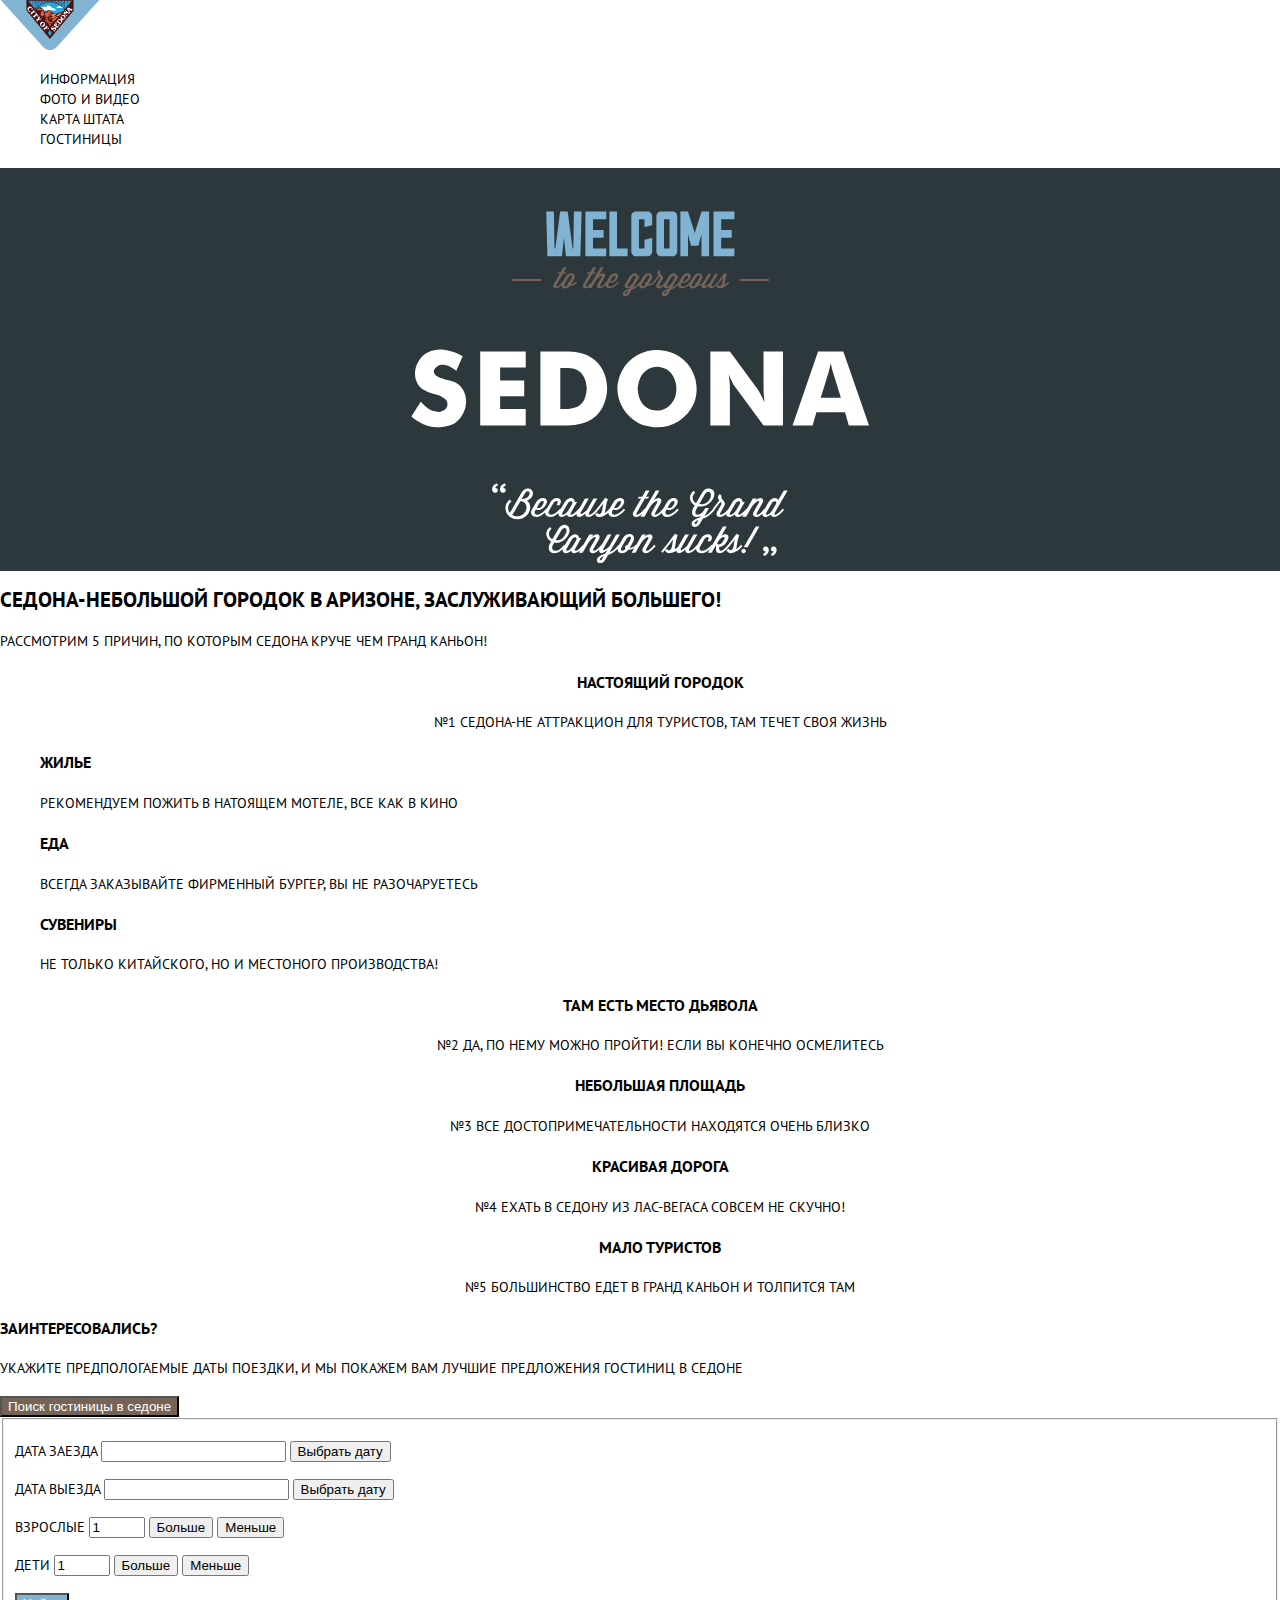
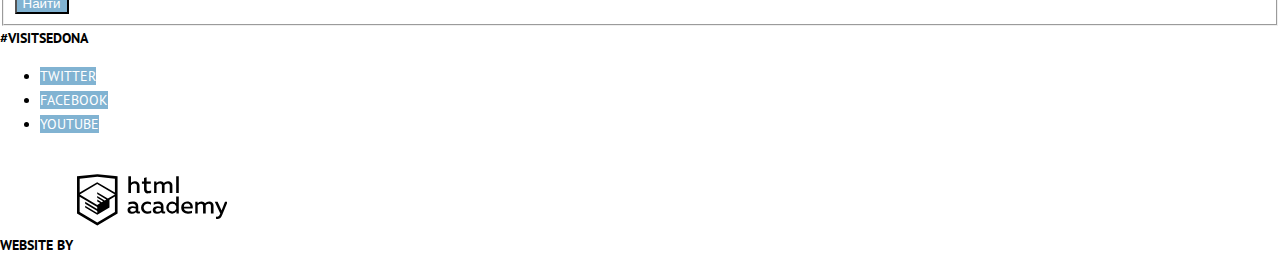
==== index.html @ d07d1ee0 "Убрал ненужные аттрибуты на странице index" ====
<!DOCTYPE html>
<html lang="ru">

<head>
  <meta charset="utf-8">
  <title>HTML Academy: Седона</title>
  <link href="https://fonts.googleapis.com/css?family=PT+Sans:400,700&amp;subset=latin,cyrillic" rel="stylesheet">
  <link href="css/style.css" rel="stylesheet">
</head>

<body>
  <header class="main-header">
    <nav class="main-menu">
      <a class="logo">
        <img src="img/logo.svg" width="100" height="50" alt="City of Sedona">
      </a>
      <ul class="site-navigation">
        <li><a href="info.html">Информация</a></li>
        <li><a href="photo.html">Фото и видео</a></li>
        <li><a href="map.html">Карта штата</a></li>
        <li><a href="hotels.html">Гостиницы</a></li>
      </ul>
    </nav>
  </header>
  <main class="container">
    <section class="intro">
      <h1 class="visually-hidden" >
          Welcom to gorgeus SEDONA
          "Because the Grand Canyon sucks!"
      </h1>
      <img src="img/welcome-sedona.svg" width="459" height="353"
           alt="Welcom to gorgeus SEDONA
           Because the Grand Canyon sucks!">
    </section>
    <section class="features">
      <h2>Седона-небольшой городок в Аризоне, заслуживающий большего!</h2>
      <p>Рассмотрим 5 причин, по которым седона круче чем гранд каньон!</p>
      <ul class="features-list">
        <li class="feature-item">
          <h3>Настоящий городок</h3>
          <p>№1 Седона-не аттракцион для туристов, там течет своя жизнь</p>
        </li>
        <li class="feature-item-in">
          <h3>Жилье</h3>
          <p>Рекомендуем пожить в натоящем мотеле, все как в кино</p>
        </li>
        <li class="feature-item-in">
          <h3>Еда</h3>
          <p>Всегда заказывайте фирменный бургер, вы не разочаруетесь</p>
        </li>
        <li class="feature-item-in">
          <h3>Сувениры</h3>
          <p>Не только китайского, но и местоного производства!</p>
        </li>
        <li class="feature-item">
          <h3>Там есть место дьявола</h3>
          <p>№2 Да, по нему можно пройти! Если вы конечно осмелитесь</p>
        </li>
        <li class="feature-item">
          <h3>Небольшая площадь</h3>
          <p>№3 Все достопримечательности находятся очень близко</p>
        <li class="feature-item">
          <h3>Красивая дорога</h3>
          <p>№4 Ехать в седону из Лас-Вегаса совсем не скучно!</p>
        </li>
        <li class="feature-item">
          <h3>Мало туристов</h3>
          <p>№5 Большинство едет в гранд каньон и толпится там</p>
        <li>
      </ul>
    </section>
    <section class="proposal">
      <h3>Заинтересовались?</h3>
      <p>Укажите предпологаемые даты поездки, и мы покажем вам лучшие предложения гостиниц в Седоне</p>
      <button type="button" class="search-hotels">Поиск гостиницы в седоне</button>
      <!--здесь форма для поиска гостиницы-->
    </section>

    <section class="modal modal-search">
      <form action="https://echo.htmlacademy.ru" method="get">
        <fieldset>
          <p>
            <label for="check-in-date">Дата заезда</label>
            <input type="text" name="check-in-date" id="check-in-date" required />
            <button type="button">Выбрать дату</button>
          </p>
          <p>
            <label for="check-out-date">Дата выезда</label>
            <input type="text" name="check-out-date" id="check-out-date" required />
            <button type="button">Выбрать дату</button>
          </p>
          <p>
            <label for="adult">Взрослые</label>
            <input type="number" min="1" max="10" id="adult" value="1" required />
            <button type="button" class="button-adult-up" name="button">Больше</button>
            <button type="button" class="button-adult-down" name="button">Меньше</button>
          </p>
          <p>
            <label for="child">Дети</label>
            <input type="number" min="1" max="10" id="child" value="1" required />
            <button type="button" class="button-child-up" name="button">Больше</button>
            <button type="button" class="button-child-down" name="button">Меньше</button>
          </p>
          <button type="submit" class="search">Найти</button>
        </fieldset>
      </form>
    </section>

    <section class="map">
      <a href="map.html"></a>
    </section>
  </main>

  <footer class="main-footer">
    <b class="visit">#visitsedona</b>
    <ul class="footer-social">
      <li><a class="social-button" href="#">Twitter</a></li>
      <li><a class="social-button" href="#">Facebook</a></li>
      <li><a class="social-button" href="#">Youtube</a></li>
    </ul>
    <p class="footer-copyright">
      <b>website by</b>
      <a href="https://htmlacademy.ru/intensive/htmlcss">
        <img src="img/logo-develop.svg" width="150" height="100" alt="HTML Academy">
      </a>
    </p>
  </footer>

</body>

</html>
---- css/style.css ----
body {
  margin: 0;
  padding: 0;

  font-family: "PT Sans", Arial, sans-serif;
  font-size: 14px;
  line-height: 24px;
  color: #000000;
  text-transform: uppercase;

  background-color: #ffffff;
  background-image: url("img/background-photo-main.PNG")/*;перенести в section*/
  background-position: top center;
  background-repeat: no-repeat;
}

a {
  text-decoration: none;
}

.main-menu {
  font-size: 14px;
   line-height: 20px;
   color: #000000;
   background-color: #ffffff;
}

.site-navigation {
  list-style: none;
}
.site-navigation a {
  color: #000000;
}

.site-navigation a:hover {
  color: #81b3d2;
}

.site-navigation a:focus {
  color: rgba(0, 0, 0, 0.3);
}

.features-list {
  list-style: none;
}

.feature-item {
  text-align: center;
  }

.featured-item h3 {
  font-size: 21px;
  line-height: 25px;
  font-weight: bold;
  color: #ffffff;
}

.featured-item-in h3 {
  font-size: 21px;
  line-height: 25px;
  font-weight: bold;
  color: #000000;
}

.visually-hidden {
  visibility: hidden;
}

.intro {
  background-image: url("../img//background-photo-main.PNG");
  background-color: #2D383C;
  background-repeat: no-repeat;
  text-align: center;
  background-size: 100%;
}

.search-hotels {
  background-color: #766357;
  color: white;
}

.search {
  background-color: #81b3d2;
  color: white;
}

.filters {
  background-image: url("../img//filter-background-hotels.PNG");
  background-color: #2D383C;
  background-repeat: no-repeat;
  text-align: center;
  background-size: 100%;
}

.about-hotel {
  background-color: #81b3d2;
  color: white;
}

.hotel-book {
  background-color: #766357;
  color: white;
}

.social-button {
  background-color: #81b3d2;
  color: white;
}
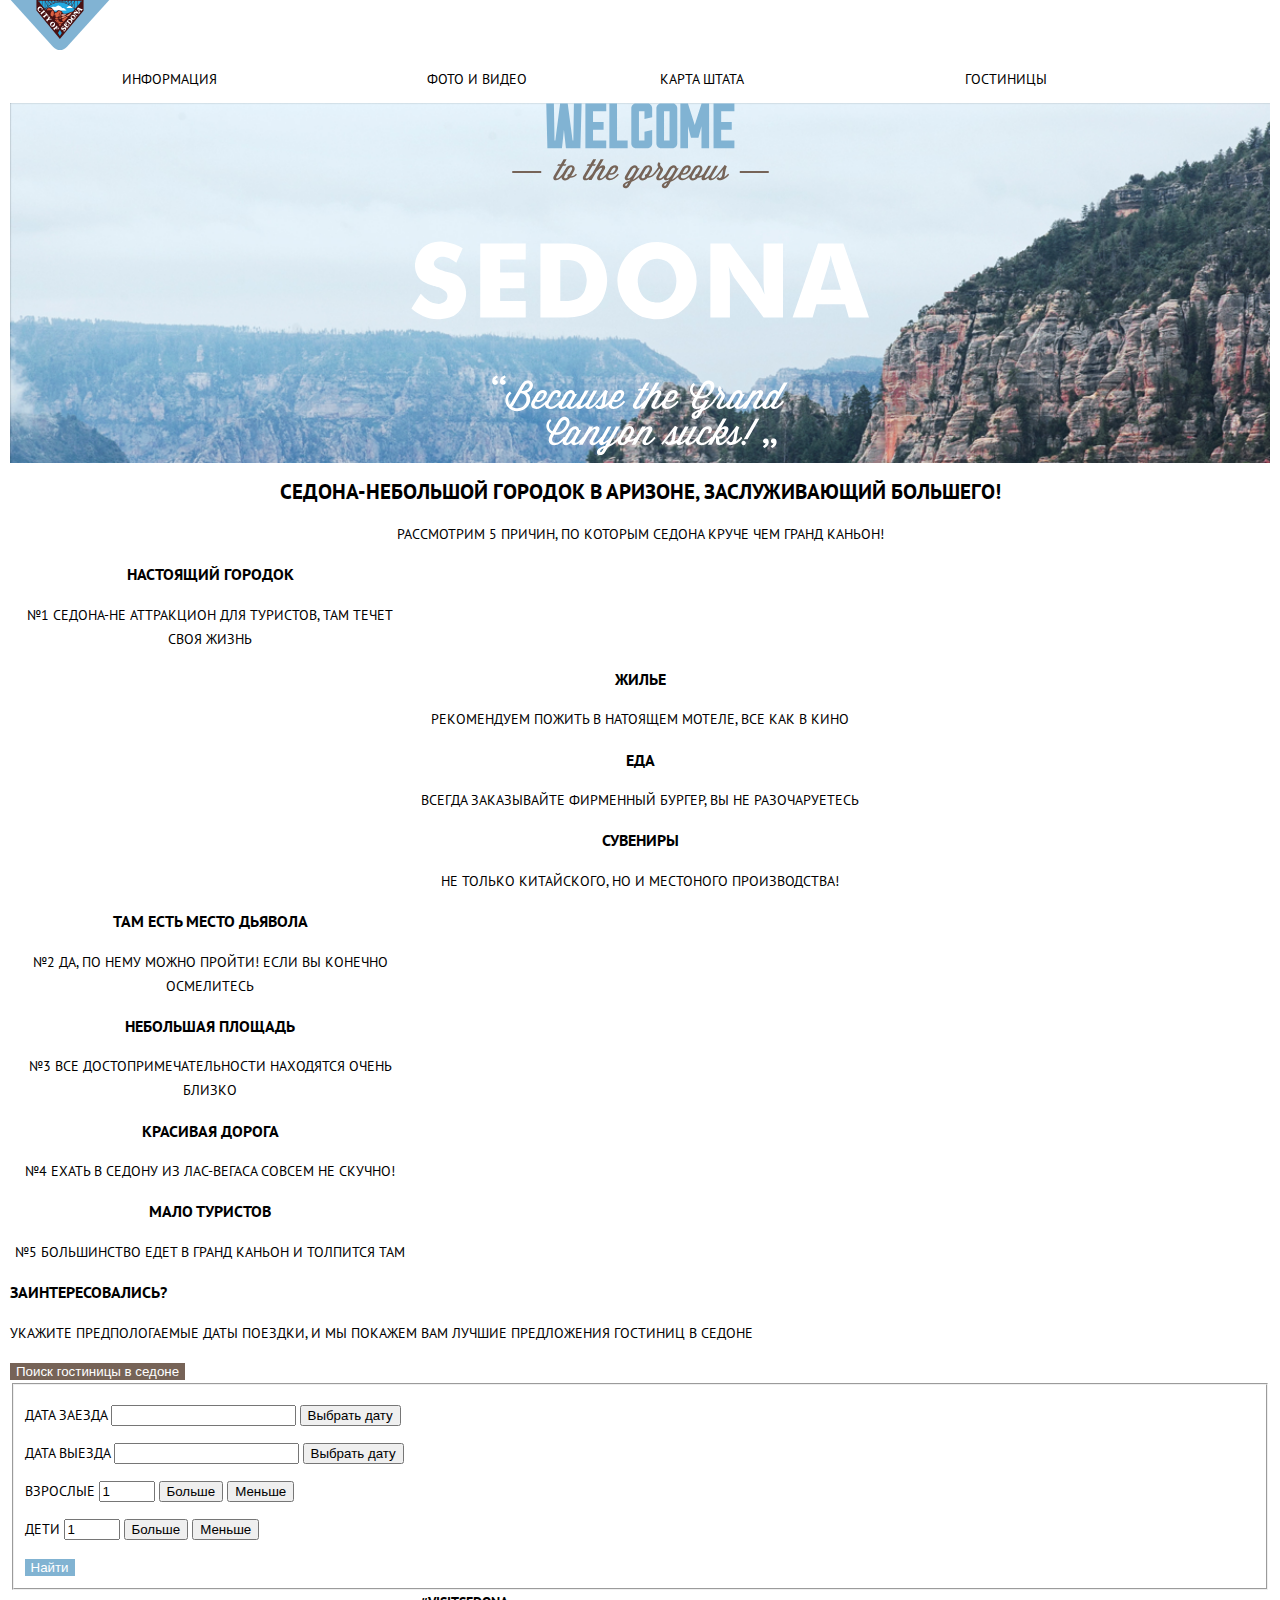
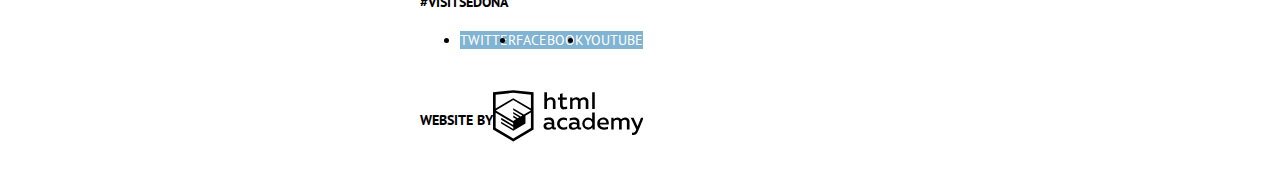
==== commit b058fdf7: "флекс футера" ====
--- a/index.html
+++ b/index.html
@@ -10,17 +10,19 @@
 
 <body>
   <header class="main-header">
+    <div class="container">
     <nav class="main-menu">
       <a class="logo">
         <img src="img/logo.svg" width="100" height="50" alt="City of Sedona">
       </a>
       <ul class="site-navigation">
-        <li><a href="info.html">Информация</a></li>
-        <li><a href="photo.html">Фото и видео</a></li>
-        <li><a href="map.html">Карта штата</a></li>
-        <li><a href="hotels.html">Гостиницы</a></li>
+        <li class="navigation-item-1"><a href="info.html">Информация</a></li>
+        <li class="navigation-item-2"><a href="photo.html">Фото и видео</a></li>
+        <li class="navigation-item-3"><a href="map.html">Карта штата</a></li>
+        <li class="navigation-item-4"><a href="hotels.html">Гостиницы</a></li>
       </ul>
     </nav>
+    </div>
   </header>
   <main class="container">
     <section class="intro">
@@ -112,6 +114,7 @@
   </main>
 
   <footer class="main-footer">
+    <div class="container">
     <b class="visit">#visitsedona</b>
     <ul class="footer-social">
       <li><a class="social-button" href="#">Twitter</a></li>
@@ -124,6 +127,7 @@
         <img src="img/logo-develop.svg" width="150" height="100" alt="HTML Academy">
       </a>
     </p>
+    </div>
   </footer>
 
 </body>
--- a/css/style.css
+++ b/css/style.css
@@ -16,6 +16,27 @@
 
 a {
   text-decoration: none;
+}
+
+.logo {
+  align-items: center;
+}
+
+.img {
+  max-width: 100%;
+  height: auto;
+}
+
+.visually-hidden:not(:focus):not(:active) {
+  position: absolute;
+  width: 1px;
+  height: 1px;
+  border: 0;
+  padding: 0;
+  white-space: nowrap;
+  clip-path: inset(100%);
+  clip: rect(0 0 0 0);
+  overflow: hidden;
 }
 
 .main-menu {
@@ -23,13 +44,43 @@
    line-height: 20px;
    color: #000000;
    background-color: #ffffff;
+
+   display: flex;
+   flex-direction: column;
 }
 
 .site-navigation {
   list-style: none;
-}
+  display: flex;
+  justify-content: space-between;
+}
+
 .site-navigation a {
   color: #000000;
+}
+
+.navigation-item-1 {
+  align-items: left;
+  width: 25%;
+  padding-left: 72px;
+  padding-right: 72px;
+}
+
+.navigation-item-2 {
+  align-items: left;
+  width: 25%;
+}
+
+.navigation-item-3 {
+  align-items: right;
+  width: 25%;
+}
+
+.navigation-item-4 {
+  align-items: right;
+  width: 25%;
+  padding-left: 72px;
+  padding-right: 72px;
 }
 
 .site-navigation a:hover {
@@ -40,12 +91,25 @@
   color: rgba(0, 0, 0, 0.3);
 }
 
+.container {
+  width: auto;
+  margin: 0 auto;
+  padding: 0 10px;
+  background-color: none;
+}
+
 .features-list {
   list-style: none;
+  margin: 0;
+  padding: 0;
+}
+
+.features {
+  text-align: center;
 }
 
 .feature-item {
-  text-align: center;
+  width: 400px;
   }
 
 .featured-item h3 {
@@ -62,12 +126,8 @@
   color: #000000;
 }
 
-.visually-hidden {
-  visibility: hidden;
-}
-
 .intro {
-  background-image: url("../img//background-photo-main.PNG");
+  background-image: url("../img//background-photo-main.png");
   background-color: #2D383C;
   background-repeat: no-repeat;
   text-align: center;
@@ -77,19 +137,37 @@
 .search-hotels {
   background-color: #766357;
   color: white;
+  border: 0;
 }
 
 .search {
   background-color: #81b3d2;
   color: white;
+  border: 0;
 }
 
 .filters {
-  background-image: url("../img//filter-background-hotels.PNG");
+  background-image: url("../img//filter-background-hotels.png");
   background-color: #2D383C;
   background-repeat: no-repeat;
   text-align: center;
   background-size: 100%;
+
+  display: flex;
+  flex-direction: column;
+}
+
+.found {
+
+}
+
+.found-list {
+border-top: 1px;
+border-color: rgba(0, 1, 1, 0.2);
+}
+
+.found-hotel > h3 > a {
+  color: #000000;
 }
 
 .about-hotel {
@@ -102,6 +180,43 @@
   color: white;
 }
 
+.rating {
+  background-color: #f2f2f2;
+  width: 110px;
+  height: 27px;
+}
+
+.main-footer {
+  background: none;
+  /*min-height: 120px;*/
+  display: flex;
+  flex-direction: row;
+  justify-content: space-between;
+}
+
+.visit {
+  margin: 0;
+  width: 400px;
+
+  display: flex;
+  align-items: center;
+}
+
+.footer-social {
+  width: 400px;
+
+  display: flex;
+  align-items: center;
+}
+
+.footer-copyright {
+  margin: 0;
+  width: 400px;
+
+  display: flex;
+  align-items: center;
+}
+
 .social-button {
   background-color: #81b3d2;
   color: white;
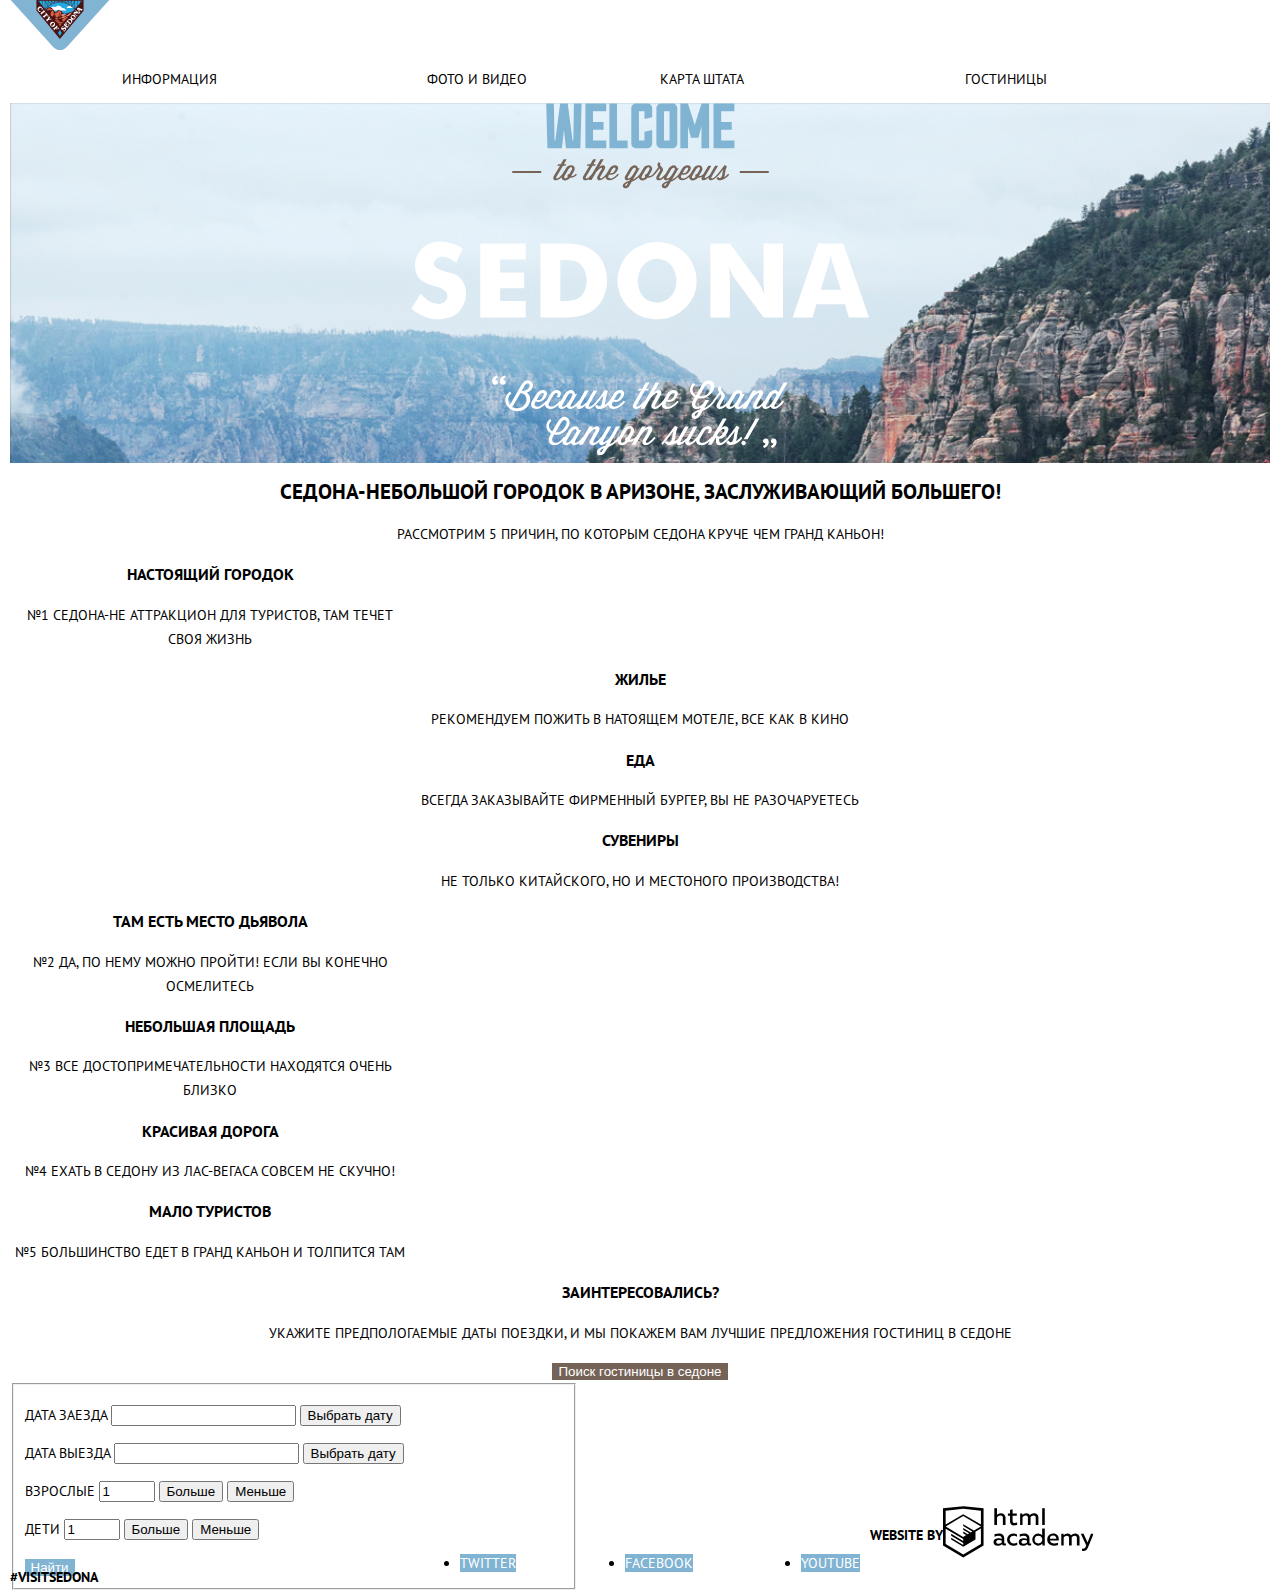
==== commit f507c68a: "Добавил flex отелям" ====
--- a/index.html
+++ b/index.html
@@ -9,8 +9,9 @@
 </head>
 
 <body>
+  <div class="container">
+
   <header class="main-header">
-    <div class="container">
     <nav class="main-menu">
       <a class="logo">
         <img src="img/logo.svg" width="100" height="50" alt="City of Sedona">
@@ -22,9 +23,8 @@
         <li class="navigation-item-4"><a href="hotels.html">Гостиницы</a></li>
       </ul>
     </nav>
-    </div>
   </header>
-  <main class="container">
+  <main>
     <section class="intro">
       <h1 class="visually-hidden" >
           Welcom to gorgeus SEDONA
@@ -114,7 +114,6 @@
   </main>
 
   <footer class="main-footer">
-    <div class="container">
     <b class="visit">#visitsedona</b>
     <ul class="footer-social">
       <li><a class="social-button" href="#">Twitter</a></li>
@@ -127,9 +126,9 @@
         <img src="img/logo-develop.svg" width="150" height="100" alt="HTML Academy">
       </a>
     </p>
-    </div>
   </footer>
 
+</div>
 </body>
 
 </html>
--- a/css/style.css
+++ b/css/style.css
@@ -12,6 +12,13 @@
   background-image: url("img/background-photo-main.PNG")/*;перенести в section*/
   background-position: top center;
   background-repeat: no-repeat;
+}
+
+.container {
+  width: auto;
+  margin: 0 auto;
+  padding: 0 10px;
+  background-color: none;
 }
 
 a {
@@ -91,12 +98,6 @@
   color: rgba(0, 0, 0, 0.3);
 }
 
-.container {
-  width: auto;
-  margin: 0 auto;
-  padding: 0 10px;
-  background-color: none;
-}
 
 .features-list {
   list-style: none;
@@ -157,17 +158,46 @@
   flex-direction: column;
 }
 
-.found {
-
-}
-
 .found-list {
 border-top: 1px;
 border-color: rgba(0, 1, 1, 0.2);
-}
-
-.found-hotel > h3 > a {
-  color: #000000;
+height:  87px;
+
+display: flex;
+flex-direction: column;
+
+}
+
+.found-hotel {
+  height: 151px;
+
+  display: flex;
+  flex-direction: row;
+}
+
+.found-hotel > img {
+  width: 135px;
+  height: 90px;
+}
+
+.hotel-container-1 > h3 > a {
+  color: #000000;
+}
+
+.hotel-container-1 {
+  display: flex;
+  flex-direction: column;
+
+  padding-left: 30px;
+  line-height: 10px;
+}
+
+.hotel-container-2 {
+  display: flex;
+  flex-direction: column;
+  text-align: right;
+
+  padding-right: 72px;
 }
 
 .about-hotel {
@@ -184,14 +214,26 @@
   background-color: #f2f2f2;
   width: 110px;
   height: 27px;
-}
-
+  text-align: center;
+}
+
+.proposal {
+  text-align: center;
+}
+
+.modal.modal-search {
+  items-align: center;
+  width: 568px;
+  height: 86px;
+  border: 0;
+}
 .main-footer {
   background: none;
-  /*min-height: 120px;*/
+  min-height: 120px;
   display: flex;
   flex-direction: row;
   justify-content: space-between;
+  align-items: flex-end;
 }
 
 .visit {
@@ -207,6 +249,8 @@
 
   display: flex;
   align-items: center;
+  flex-direction: row;
+  justify-content: space-between;
 }
 
 .footer-copyright {
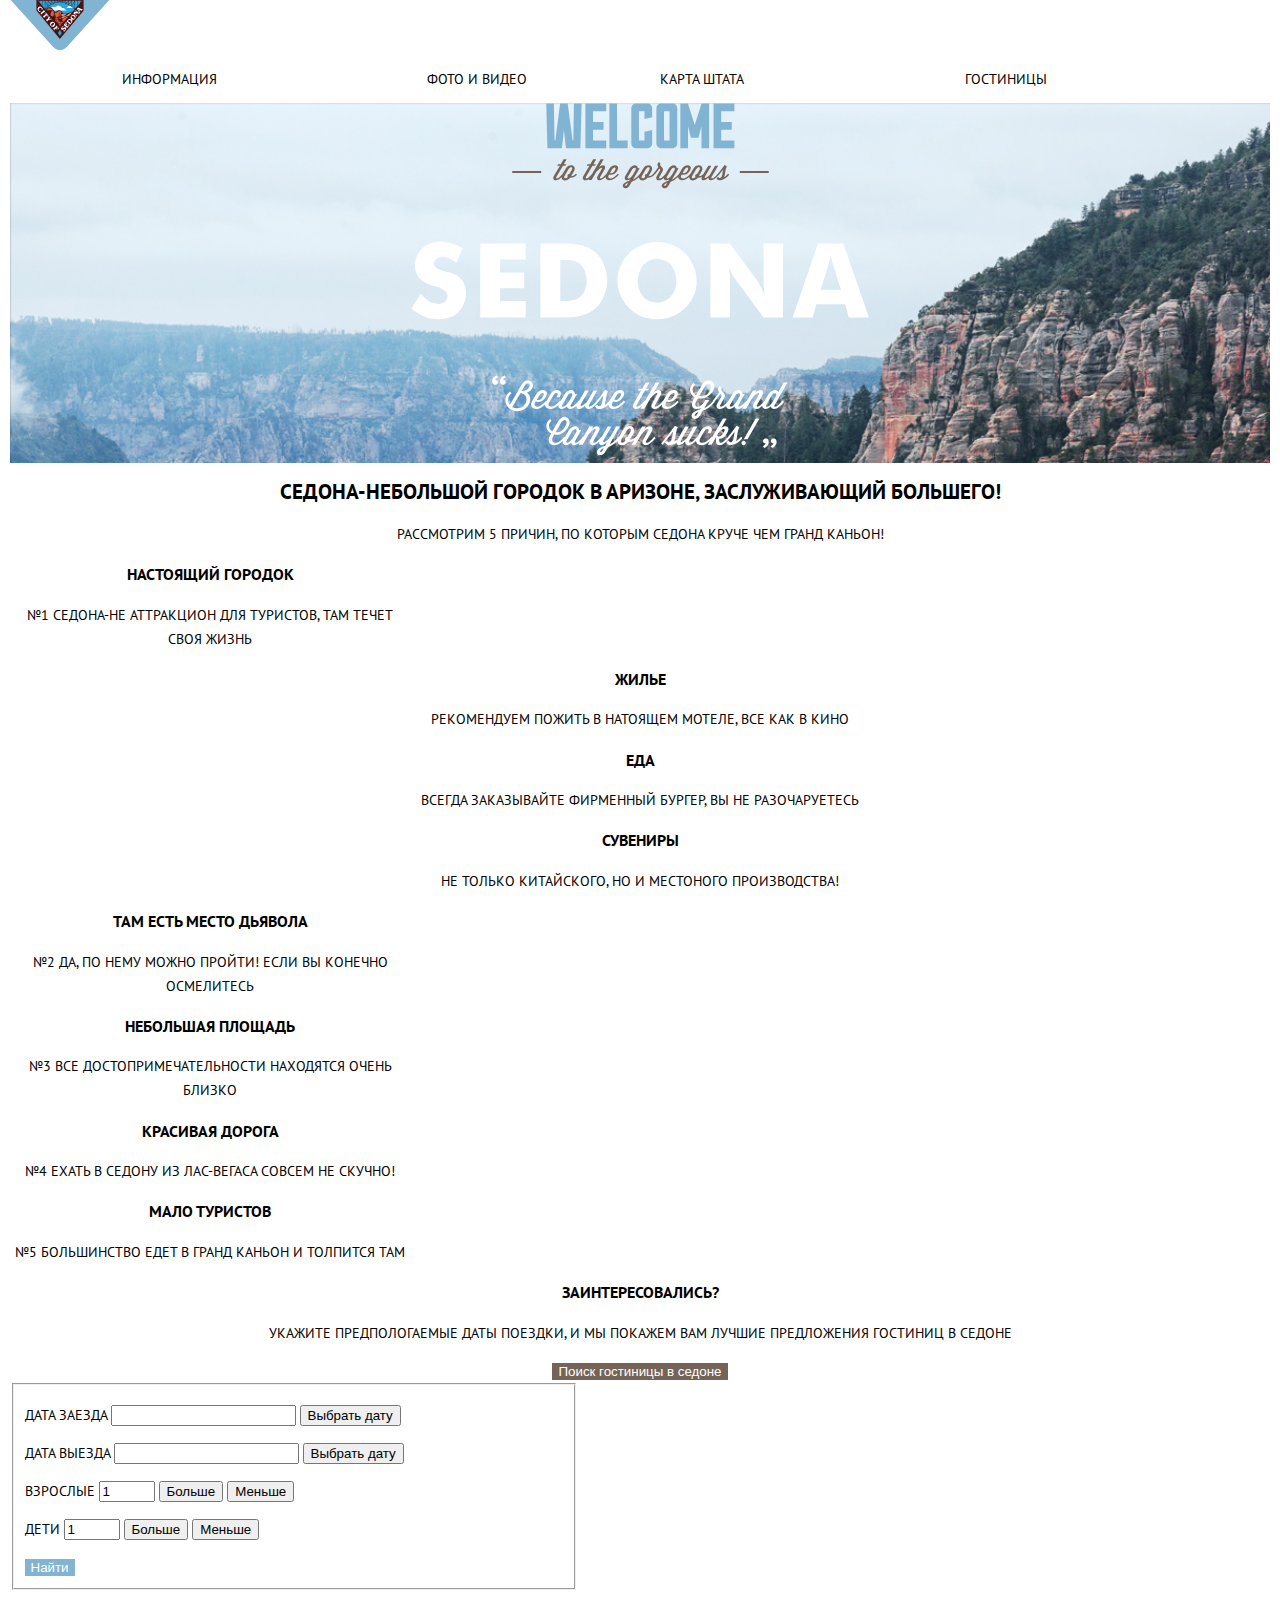
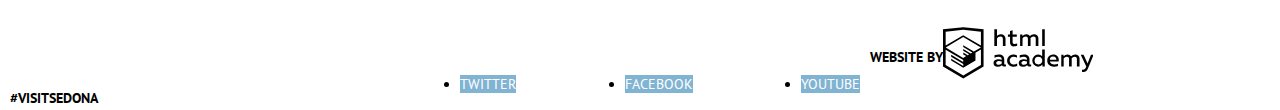
==== commit 583db5c8: "убрал флекс" ====
--- a/index.html
+++ b/index.html
@@ -80,7 +80,7 @@
 
     <section class="modal modal-search">
       <form action="https://echo.htmlacademy.ru" method="get">
-        <fieldset>
+        <fieldset class="form">
           <p>
             <label for="check-in-date">Дата заезда</label>
             <input type="text" name="check-in-date" id="check-in-date" required />
--- a/css/style.css
+++ b/css/style.css
@@ -159,13 +159,8 @@
 }
 
 .found-list {
-border-top: 1px;
-border-color: rgba(0, 1, 1, 0.2);
-height:  87px;
-
-display: flex;
-flex-direction: column;
-
+  border-top: 1px;
+  border-color: rgba(0, 1, 1, 0.2);
 }
 
 .found-hotel {
@@ -173,6 +168,7 @@
 
   display: flex;
   flex-direction: row;
+  justify-content: space-between;
 }
 
 .found-hotel > img {
@@ -190,6 +186,8 @@
 
   padding-left: 30px;
   line-height: 10px;
+  width: auto;
+  text-align: left;
 }
 
 .hotel-container-2 {
@@ -224,9 +222,9 @@
 .modal.modal-search {
   items-align: center;
   width: 568px;
-  height: 86px;
-  border: 0;
-}
+  border: 0;
+}
+
 .main-footer {
   background: none;
   min-height: 120px;
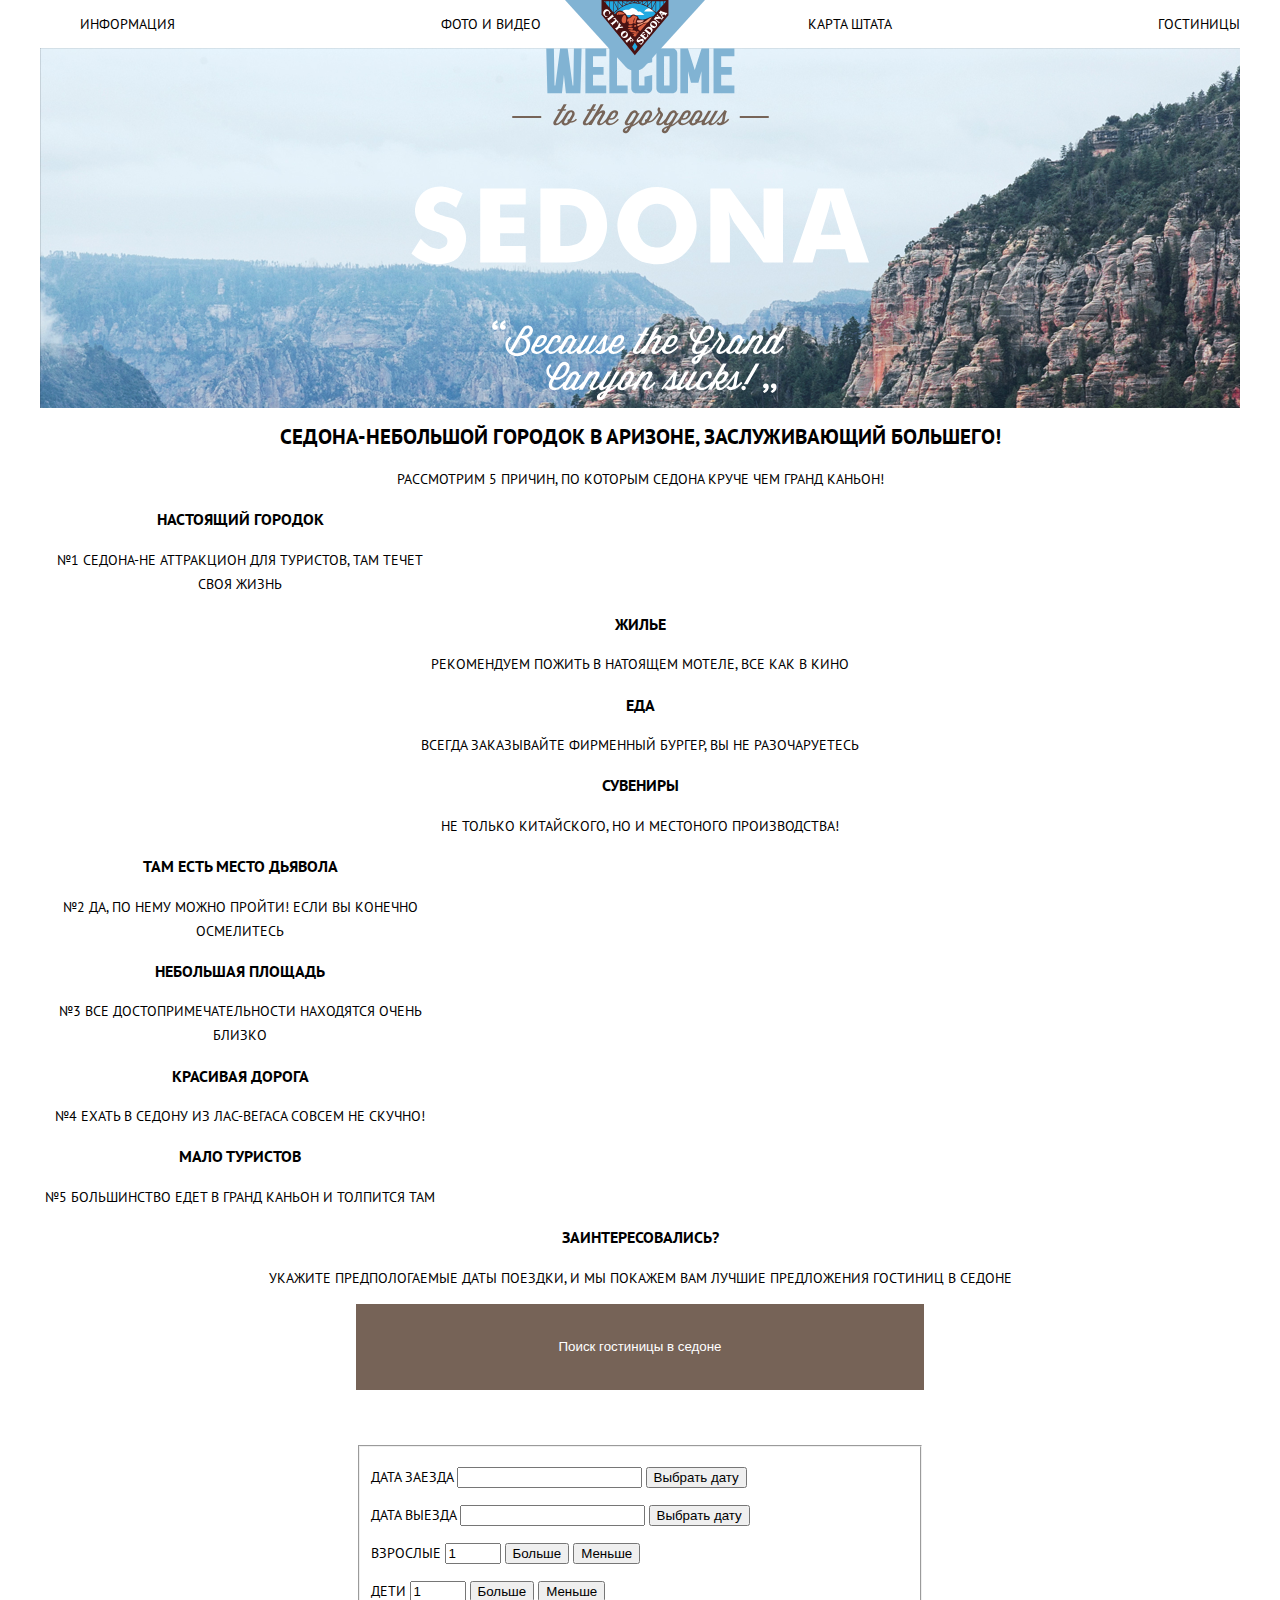
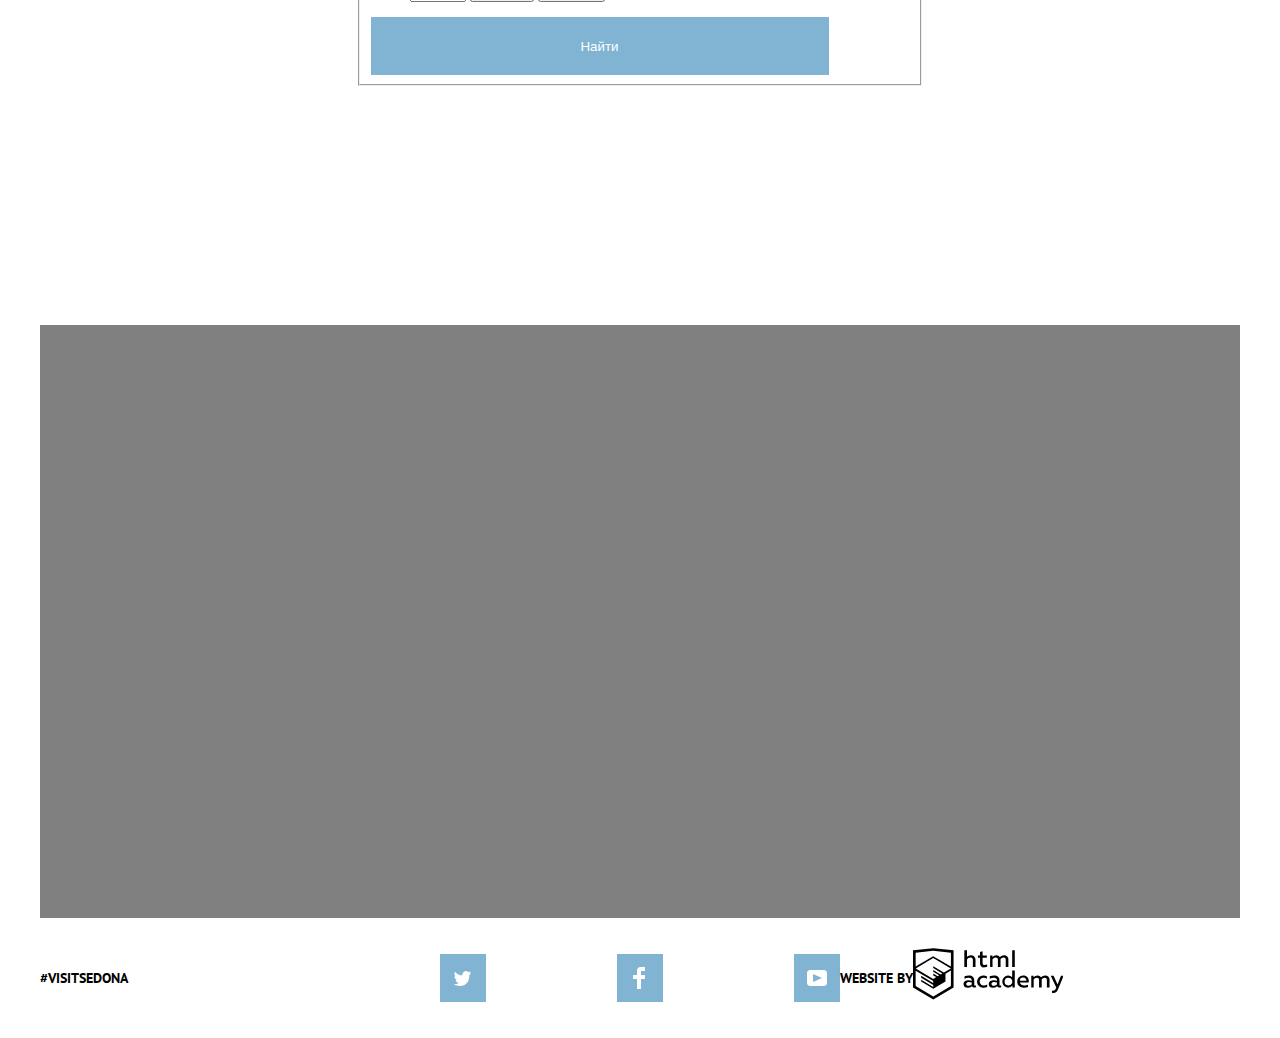
==== commit 79651a7b: "Исправления" ====
--- a/index.html
+++ b/index.html
@@ -14,13 +14,13 @@
   <header class="main-header">
     <nav class="main-menu">
       <a class="logo">
-        <img src="img/logo.svg" width="100" height="50" alt="City of Sedona">
+        <img src="img/logo.svg" width="140" height="71" alt="City of Sedona">
       </a>
       <ul class="site-navigation">
-        <li class="navigation-item-1"><a href="info.html">Информация</a></li>
-        <li class="navigation-item-2"><a href="photo.html">Фото и видео</a></li>
-        <li class="navigation-item-3"><a href="map.html">Карта штата</a></li>
-        <li class="navigation-item-4"><a href="hotels.html">Гостиницы</a></li>
+        <li class="navigation-item"><a href="info.html">Информация</a></li>
+        <li class="navigation-item"><a href="photo.html">Фото и видео</a></li>
+        <li class="navigation-item"><a href="map.html">Карта штата</a></li>
+        <li class="navigation-item"><a href="hotels.html">Гостиницы</a></li>
       </ul>
     </nav>
   </header>
@@ -116,9 +116,9 @@
   <footer class="main-footer">
     <b class="visit">#visitsedona</b>
     <ul class="footer-social">
-      <li><a class="social-button" href="#">Twitter</a></li>
-      <li><a class="social-button" href="#">Facebook</a></li>
-      <li><a class="social-button" href="#">Youtube</a></li>
+      <li><a class="social-button" href="#"><img src="img/twitter.svg" class="twitter"/><span class="visually-hidden">Twitter</span></a></li>
+      <li><a class="social-button" href="#"><img src="img/fb-icon.svg" class="facebook"/><span class="visually-hidden">Facebook</span></a></li>
+      <li><a class="social-button" href="#"><img src="img/youtube.svg" class="youtube"/><span class="visually-hidden">Youtube</span></a></li>
     </ul>
     <p class="footer-copyright">
       <b>website by</b>
--- a/css/style.css
+++ b/css/style.css
@@ -15,10 +15,11 @@
 }
 
 .container {
-  width: auto;
+  width: 1200px;
   margin: 0 auto;
   padding: 0 10px;
   background-color: none;
+  justify-content: center;
 }
 
 a {
@@ -27,6 +28,8 @@
 
 .logo {
   align-items: center;
+  position: absolute;
+  transform: translate(525px);
 }
 
 .img {
@@ -66,29 +69,7 @@
   color: #000000;
 }
 
-.navigation-item-1 {
-  align-items: left;
-  width: 25%;
-  padding-left: 72px;
-  padding-right: 72px;
-}
-
-.navigation-item-2 {
-  align-items: left;
-  width: 25%;
-}
-
-.navigation-item-3 {
-  align-items: right;
-  width: 25%;
-}
-
-.navigation-item-4 {
-  align-items: right;
-  width: 25%;
-  padding-left: 72px;
-  padding-right: 72px;
-}
+
 
 .site-navigation a:hover {
   color: #81b3d2;
@@ -139,12 +120,18 @@
   background-color: #766357;
   color: white;
   border: 0;
+  margin: 0 auto;
+  width: 568px;
+  height: 86px;
 }
 
 .search {
   background-color: #81b3d2;
   color: white;
   border: 0;
+  margin: 0 auto;
+  width: 458px;
+  height: 58px;
 }
 
 .filters {
@@ -164,7 +151,6 @@
 }
 
 .found-hotel {
-  height: 151px;
 
   display: flex;
   flex-direction: row;
@@ -174,6 +160,7 @@
 .found-hotel > img {
   width: 135px;
   height: 90px;
+  margin-right: 30px;
 }
 
 .hotel-container-1 > h3 > a {
@@ -184,18 +171,16 @@
   display: flex;
   flex-direction: column;
 
-  padding-left: 30px;
   line-height: 10px;
-  width: auto;
-  text-align: left;
+  margin-right: auto;
 }
 
 .hotel-container-2 {
   display: flex;
   flex-direction: column;
-  text-align: right;
 
   padding-right: 72px;
+  margin-left: 638px;
 }
 
 .about-hotel {
@@ -219,10 +204,19 @@
   text-align: center;
 }
 
-.modal.modal-search {
-  items-align: center;
+.modal.modal-search > form {
+  margin: 0 auto;
   width: 568px;
-  border: 0;
+  height: 395px;
+  padding: 55px;
+  margin-bottom: 30px;
+}
+
+.map {
+  margin: 0 auto;
+  width: 1200px;
+  height: 593px;
+  background-color: grey;
 }
 
 .main-footer {
@@ -231,7 +225,7 @@
   display: flex;
   flex-direction: row;
   justify-content: space-between;
-  align-items: flex-end;
+  align-items: center;
 }
 
 .visit {
@@ -244,7 +238,8 @@
 
 .footer-social {
   width: 400px;
-
+  padding: 0;
+  list-style: none;
   display: flex;
   align-items: center;
   flex-direction: row;
@@ -262,4 +257,23 @@
 .social-button {
   background-color: #81b3d2;
   color: white;
-}
+
+  display: block;
+  width: 46px;
+  height: 48px;
+}
+
+.twitter {
+  padding-top: 17px;
+  padding-left: 14px;
+}
+
+.facebook {
+  padding-top: 13px;
+  padding-left: 16px;
+}
+
+.youtube {
+  padding-top: 16px;
+  padding-left: 13px;
+}
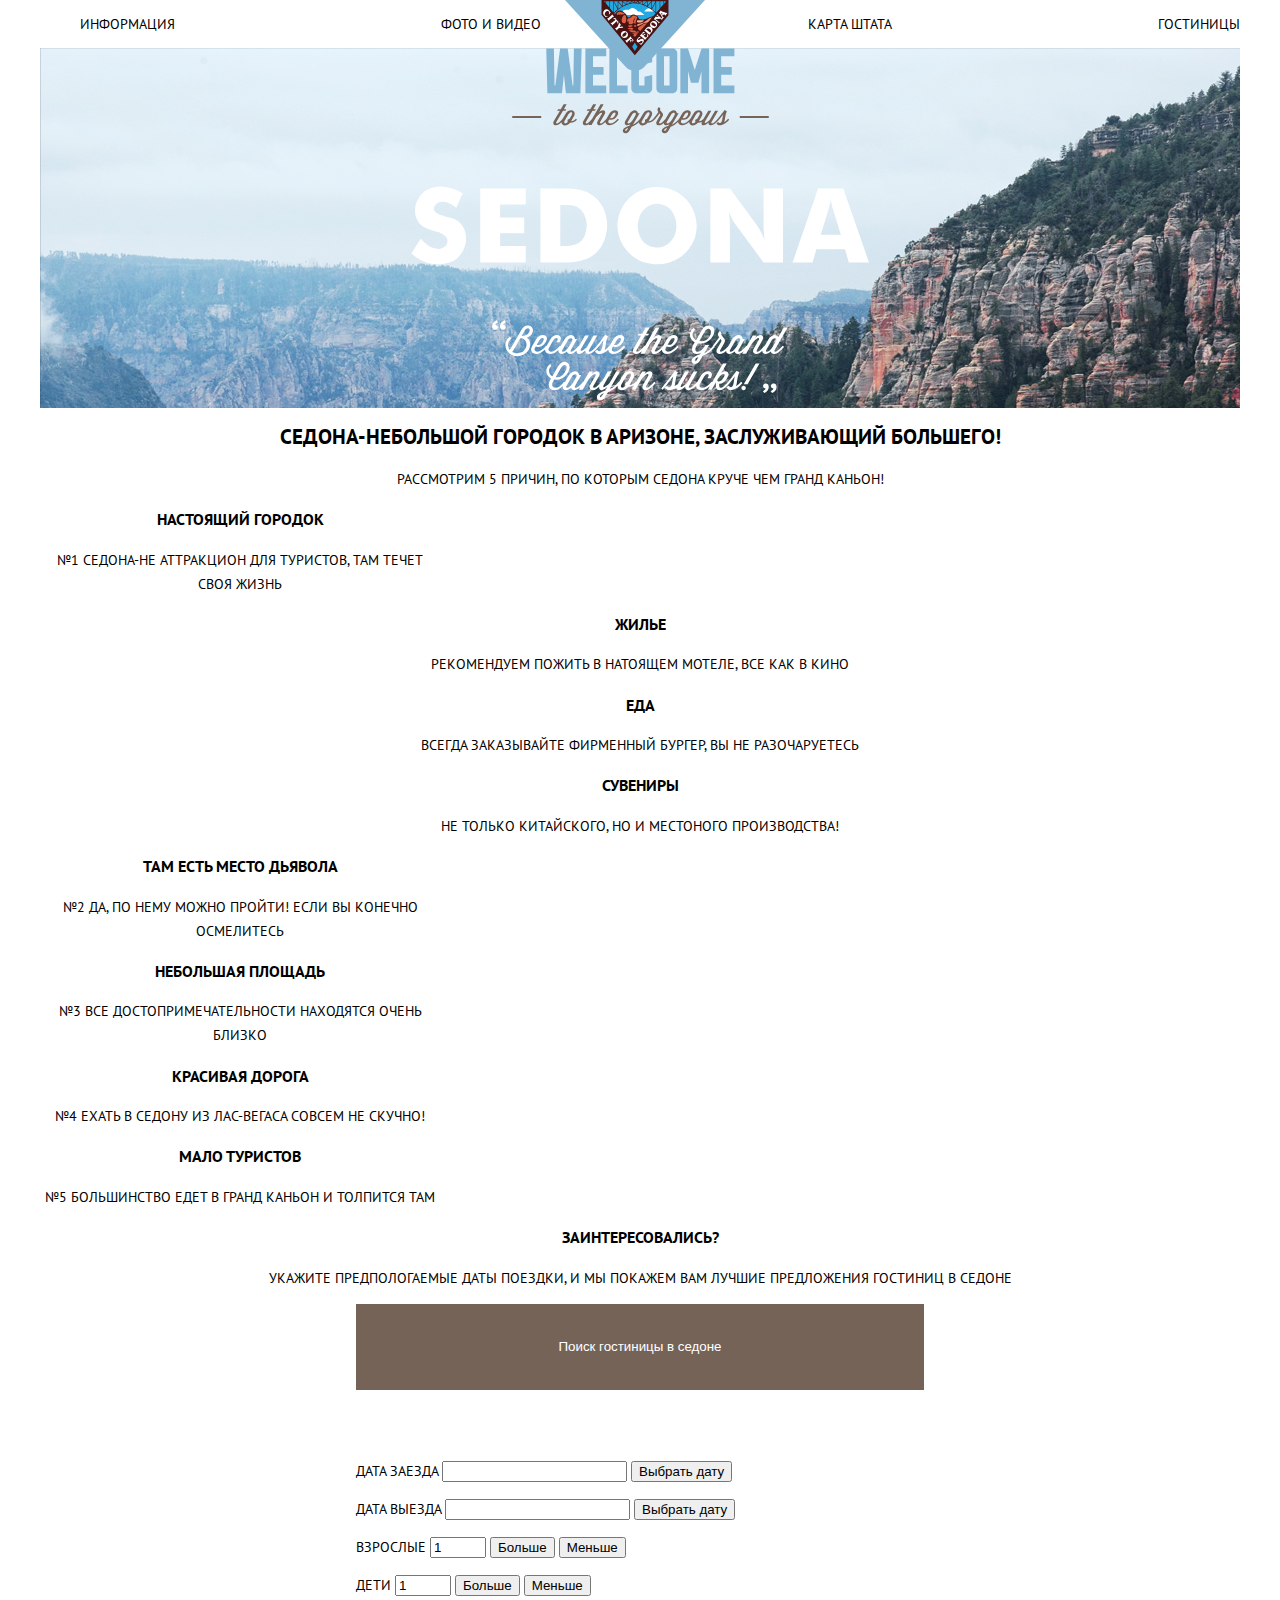
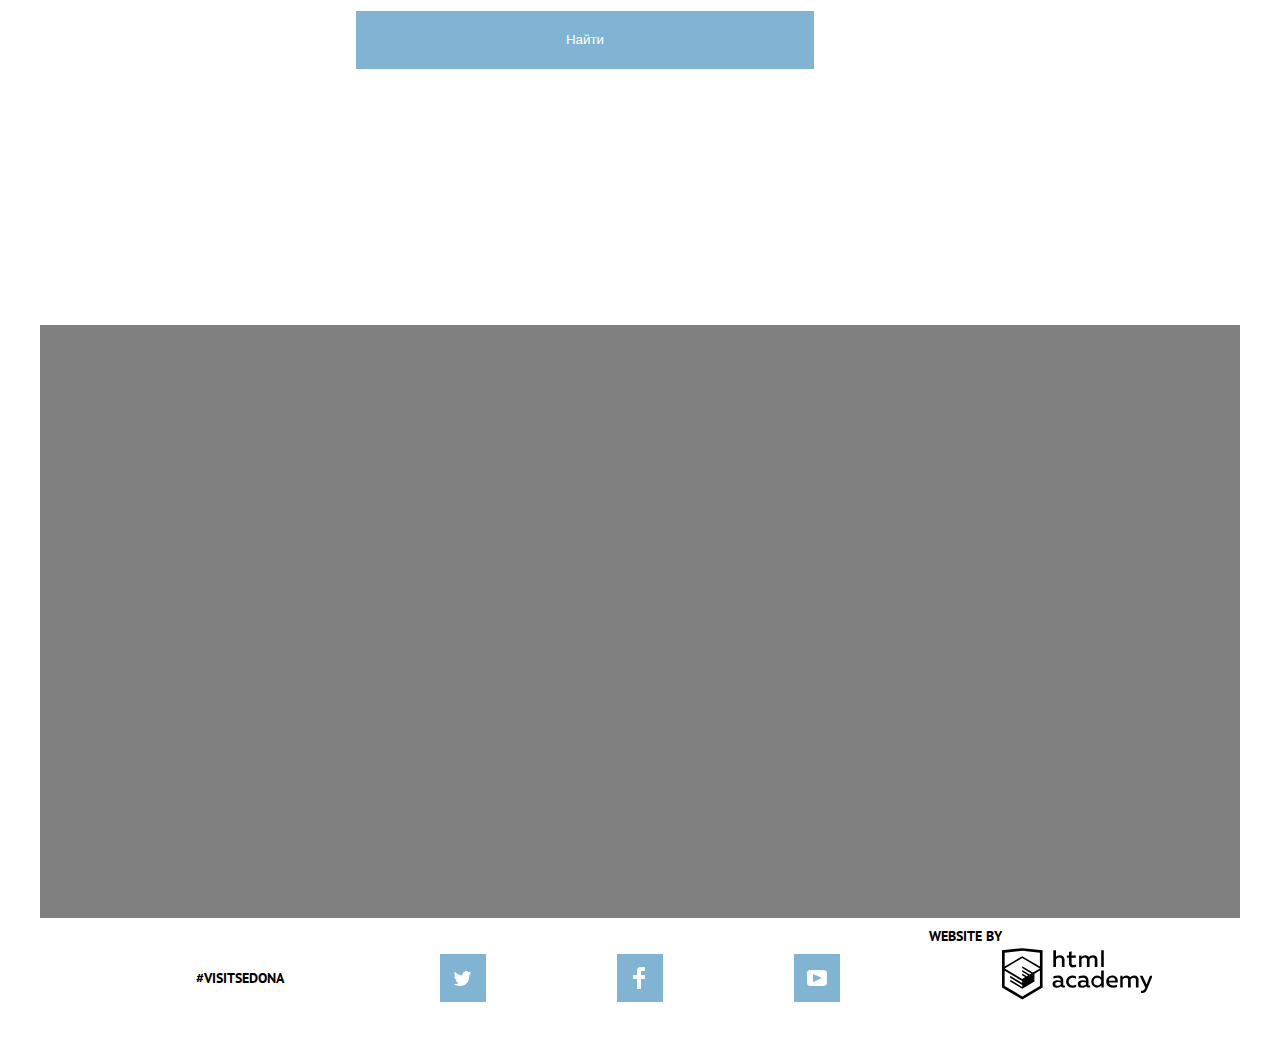
==== commit ad24bf9e: "Добавлен justify-content: center;" ====
--- a/index.html
+++ b/index.html
@@ -80,7 +80,6 @@
 
     <section class="modal modal-search">
       <form action="https://echo.htmlacademy.ru" method="get">
-        <fieldset class="form">
           <p>
             <label for="check-in-date">Дата заезда</label>
             <input type="text" name="check-in-date" id="check-in-date" required />
@@ -104,7 +103,6 @@
             <button type="button" class="button-child-down" name="button">Меньше</button>
           </p>
           <button type="submit" class="search">Найти</button>
-        </fieldset>
       </form>
     </section>
 
--- a/css/style.css
+++ b/css/style.css
@@ -233,7 +233,7 @@
   width: 400px;
 
   display: flex;
-  align-items: center;
+  justify-content: center;
 }
 
 .footer-social {
@@ -241,7 +241,7 @@
   padding: 0;
   list-style: none;
   display: flex;
-  align-items: center;
+  justify-content: center;
   flex-direction: row;
   justify-content: space-between;
 }
@@ -251,7 +251,7 @@
   width: 400px;
 
   display: flex;
-  align-items: center;
+  justify-content: center;
 }
 
 .social-button {
